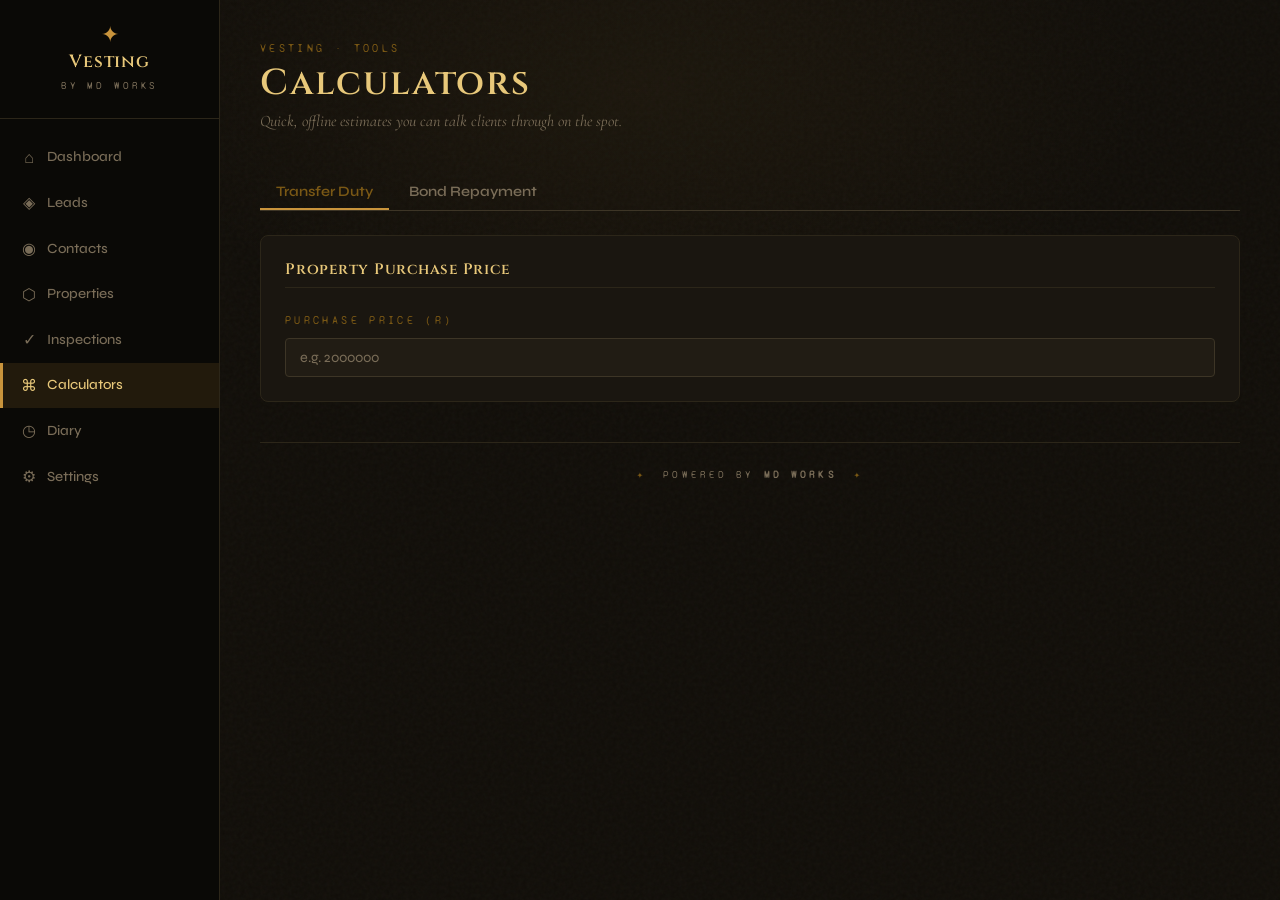
==== calculator.html @ 2bcaae5b "Add transfer duty/bond calculators and FICA compliance tracking" ====
<!DOCTYPE html>
<html lang="en">
<head>
  <meta charset="UTF-8" />
  <meta name="viewport" content="width=device-width, initial-scale=1.0" />
  <meta name="theme-color" content="#c9943c" />
  <title>Calculators — Vesting</title>
  <link rel="manifest" href="manifest.json" />
  <link rel="stylesheet" href="css/style.css" />
  <style>
    .calc-tabs {
      display: flex;
      gap: var(--spacing-xs);
      margin-bottom: var(--spacing-lg);
      border-bottom: 1px solid var(--md-border-lt);
    }
    .calc-tab {
      padding: var(--spacing-sm) var(--spacing-md);
      background: transparent;
      border: none;
      border-bottom: 2px solid transparent;
      color: var(--md-muted);
      font-family: inherit;
      font-size: .9rem;
      font-weight: 600;
      cursor: pointer;
    }
    .calc-tab--active { color: var(--md-gold-dk); border-bottom-color: var(--md-gold); }

    .calc-panel { display: none; }
    .calc-panel--active { display: block; }

    .calc-result {
      margin-top: var(--spacing-lg);
    }
    .calc-result__headline {
      text-align: center;
      padding: var(--spacing-lg);
      background: linear-gradient(135deg, rgba(201,148,60,.12), rgba(201,148,60,.03));
      border: 1px solid var(--md-border-lt);
      border-radius: var(--md-radius);
      margin-bottom: var(--spacing-md);
    }
    .calc-result__headline-label {
      font-size: .78rem;
      text-transform: uppercase;
      letter-spacing: .06em;
      color: var(--md-muted);
      margin-bottom: var(--spacing-xs);
    }
    .calc-result__headline-value {
      font-size: 2.1rem;
      font-weight: 700;
      color: var(--md-gold-dk);
    }
    .calc-breakdown {
      display: grid;
      gap: 1px;
      background: var(--md-border-lt);
      border: 1px solid var(--md-border-lt);
      border-radius: var(--md-radius);
      overflow: hidden;
    }
    .calc-breakdown__row {
      display: flex;
      justify-content: space-between;
      padding: var(--spacing-sm) var(--spacing-md);
      background: var(--md-surface);
      font-size: .85rem;
    }
    .calc-breakdown__row--total {
      font-weight: 700;
      background: rgba(201,148,60,.06);
    }
    .calc-breakdown__label { color: var(--md-muted); }
    .calc-breakdown__value { font-weight: 600; }

    .calc-note {
      font-size: .78rem;
      color: var(--md-muted);
      margin-top: var(--spacing-md);
      line-height: 1.5;
    }

    .calc-share-btn { margin-top: var(--spacing-md); }
  </style>
</head>
<body>

<div class="app-shell">

  <nav id="vesting-nav"></nav>

  <main class="page-content">

    <header class="page-header">
      <p class="page-header__eyebrow">Vesting · Tools</p>
      <h1 class="page-header__title">Calculators</h1>
      <p class="page-header__subtitle">Quick, offline estimates you can talk clients through on the spot.</p>
    </header>

    <div class="calc-tabs">
      <button type="button" class="calc-tab calc-tab--active" data-tab="transfer-duty">Transfer Duty</button>
      <button type="button" class="calc-tab" data-tab="bond">Bond Repayment</button>
    </div>

    <!-- ══════════════════ Transfer Duty ══════════════════ -->
    <section class="calc-panel calc-panel--active" id="panel-transfer-duty">
      <div class="form-section">
        <h3 class="form-section__title">Property Purchase Price</h3>
        <div class="form-grid">
          <div class="form-group form-group--full">
            <label for="td-price">Purchase Price (R)</label>
            <input type="number" id="td-price" min="0" step="10000" placeholder="e.g. 2000000" inputmode="numeric" />
          </div>
        </div>
      </div>

      <div class="calc-result" id="td-result" style="display:none;">
        <div class="calc-result__headline">
          <div class="calc-result__headline-label">Transfer Duty Payable</div>
          <div class="calc-result__headline-value" id="td-total">R0</div>
        </div>
        <div class="calc-breakdown" id="td-breakdown"></div>
        <p class="calc-note">
          Based on SARS 2025/26 transfer duty brackets for natural persons (effective 1 April 2025).
          Transfer duty is paid by the buyer to SARS via the transferring attorney, separately from
          conveyancing and Deeds Office fees. Companies, CCs and trusts are taxed under the same table.
          If the seller is a VAT-registered vendor, VAT applies instead of transfer duty. Always confirm
          the current brackets on sars.gov.za, as rates are reviewed annually.
        </p>
        <button type="button" class="btn btn--whatsapp calc-share-btn" id="td-share-btn">
          Share via WhatsApp
        </button>
      </div>
    </section>

    <!-- ══════════════════ Bond Repayment ══════════════════ -->
    <section class="calc-panel" id="panel-bond">
      <div class="form-section">
        <h3 class="form-section__title">Loan Details</h3>
        <div class="form-grid">
          <div class="form-group">
            <label for="bd-amount">Loan Amount (R)</label>
            <input type="number" id="bd-amount" min="0" step="10000" placeholder="e.g. 1800000" inputmode="numeric" />
          </div>
          <div class="form-group">
            <label for="bd-rate">Interest Rate (% per year)</label>
            <input type="number" id="bd-rate" min="0" max="30" step="0.05" value="10.50" inputmode="decimal" />
          </div>
          <div class="form-group">
            <label for="bd-term">Loan Term (years)</label>
            <select id="bd-term">
              <option value="20">20 years</option>
              <option value="25" selected>25 years</option>
              <option value="30">30 years</option>
            </select>
          </div>
          <div class="form-group">
            <label for="bd-deposit">Deposit (R, optional)</label>
            <input type="number" id="bd-deposit" min="0" step="10000" placeholder="e.g. 200000" inputmode="numeric" />
          </div>
        </div>
        <p class="calc-note">
          Default rate reflects the SA prime lending rate as a starting point (10.50% as of mid-2026) — edit it
          to match the client's actual quoted rate, since prime changes with each SARB MPC meeting and a bank's
          rate to an individual is usually prime plus or minus a margin based on their risk profile.
        </p>
      </div>

      <div class="calc-result" id="bd-result" style="display:none;">
        <div class="calc-result__headline">
          <div class="calc-result__headline-label">Estimated Monthly Repayment</div>
          <div class="calc-result__headline-value" id="bd-monthly">R0</div>
        </div>
        <div class="calc-breakdown" id="bd-breakdown"></div>
        <p class="calc-note">
          Estimate only — excludes bond registration fees, initiation fees, and any life/homeowner's
          insurance the bank requires as a condition of the loan. Confirm final figures with the client's
          bank or bond originator.
        </p>
        <button type="button" class="btn btn--whatsapp calc-share-btn" id="bd-share-btn">
          Share via WhatsApp
        </button>
      </div>
    </section>

    <footer id="vesting-footer"></footer>

  </main>
</div>

<script src="js/db.js"></script>
<script src="js/crypto.js"></script>
<script src="js/app.js"></script>
<script>
;(async () => {

  await App.init()

  // ── Tabs ────────────────────────────────────────────────────────────────
  document.querySelectorAll('.calc-tab').forEach(tab => {
    tab.addEventListener('click', () => {
      document.querySelectorAll('.calc-tab').forEach(t => t.classList.remove('calc-tab--active'))
      document.querySelectorAll('.calc-panel').forEach(p => p.classList.remove('calc-panel--active'))
      tab.classList.add('calc-tab--active')
      document.getElementById(`panel-${tab.dataset.tab}`).classList.add('calc-panel--active')
    })
  })

  // ── Formatting helpers ─────────────────────────────────────────────────
  function rands (n) {
    return 'R' + Math.round(n).toLocaleString('en-ZA')
  }

  // ── Transfer Duty (SARS 2025/26 brackets, natural persons) ────────────
  // Source: SARS Transfer Duty Act rates effective 1 April 2025.
  // Each bracket: { floor, rate } — duty is calculated marginally, i.e.
  // only the portion of the price that falls within each bracket is taxed
  // at that bracket's rate, same principle as income tax.
  const TRANSFER_DUTY_BRACKETS = [
    { floor: 0,          rate: 0.00 },
    { floor: 1210000,    rate: 0.03 },
    { floor: 1663800,    rate: 0.06 },
    { floor: 2329300,    rate: 0.08 },
    { floor: 2994800,    rate: 0.11 },
    { floor: 13310000,   rate: 0.13 }
  ]

  function calcTransferDuty (price) {
    let duty = 0
    const rows = []

    for (let i = 0; i < TRANSFER_DUTY_BRACKETS.length; i++) {
      const { floor, rate } = TRANSFER_DUTY_BRACKETS[i]
      const nextFloor = TRANSFER_DUTY_BRACKETS[i + 1] ? TRANSFER_DUTY_BRACKETS[i + 1].floor : Infinity
      if (price <= floor) break

      const taxableInBracket = Math.min(price, nextFloor) - floor
      const dutyInBracket     = taxableInBracket * rate

      if (dutyInBracket > 0) {
        rows.push({
          label: rate === 0
            ? `R0 – ${rands(nextFloor === Infinity ? price : nextFloor)} @ 0%`
            : `${rands(floor)} – ${rands(nextFloor === Infinity ? price : nextFloor)} @ ${(rate * 100).toFixed(0)}%`,
          value: dutyInBracket
        })
      }
      duty += dutyInBracket
    }

    return { duty, rows }
  }

  function renderTransferDuty () {
    const price = parseFloat(document.getElementById('td-price').value) || 0
    const resultEl = document.getElementById('td-result')

    if (price <= 0) { resultEl.style.display = 'none'; return }

    const { duty, rows } = calcTransferDuty(price)

    document.getElementById('td-total').textContent = rands(duty)
    document.getElementById('td-breakdown').innerHTML = rows.length
      ? rows.map(r => `
          <div class="calc-breakdown__row">
            <span class="calc-breakdown__label">${r.label}</span>
            <span class="calc-breakdown__value">${rands(r.value)}</span>
          </div>`).join('') + `
          <div class="calc-breakdown__row calc-breakdown__row--total">
            <span>Total Transfer Duty</span>
            <span>${rands(duty)}</span>
          </div>`
      : `<div class="calc-breakdown__row">
           <span class="calc-breakdown__label">No transfer duty payable — price is below the R1,210,000 threshold</span>
         </div>`

    resultEl.style.display = ''
  }

  document.getElementById('td-price').addEventListener('input', renderTransferDuty)

  document.getElementById('td-share-btn').addEventListener('click', () => {
    const price = parseFloat(document.getElementById('td-price').value) || 0
    if (price <= 0) { App.toast('Enter a purchase price first.', 'warning'); return }
    const { duty } = calcTransferDuty(price)
    const agentName = sessionStorage.getItem('vesting_agent_name') || ''
    const message =
      `Hi! Here's the transfer duty estimate for a property at ${rands(price)}:\n\n` +
      `Transfer Duty: ${rands(duty)}\n\n` +
      `This is based on current SARS rates and excludes conveyancing/attorney fees. ` +
      `Let me know if you'd like the full cost breakdown.` +
      (agentName ? `\n\n${agentName}` : '')
    App.whatsapp('', message)
  })

  // ── Bond repayment ───────────────────────────────────────────────────
  function calcBondRepayment (principal, annualRatePct, years) {
    const monthlyRate = (annualRatePct / 100) / 12
    const n            = years * 12
    if (monthlyRate === 0) return principal / n
    const monthly = principal * (monthlyRate * Math.pow(1 + monthlyRate, n)) / (Math.pow(1 + monthlyRate, n) - 1)
    return monthly
  }

  function renderBond () {
    const amountRaw  = parseFloat(document.getElementById('bd-amount').value) || 0
    const deposit    = parseFloat(document.getElementById('bd-deposit').value) || 0
    const rate       = parseFloat(document.getElementById('bd-rate').value) || 0
    const years      = parseInt(document.getElementById('bd-term').value, 10)
    const principal  = Math.max(amountRaw - deposit, 0)
    const resultEl   = document.getElementById('bd-result')

    if (principal <= 0) { resultEl.style.display = 'none'; return }

    const monthly     = calcBondRepayment(principal, rate, years)
    const totalPaid    = monthly * years * 12
    const totalInterest = totalPaid - principal

    document.getElementById('bd-monthly').textContent = rands(monthly)
    document.getElementById('bd-breakdown').innerHTML = `
      <div class="calc-breakdown__row">
        <span class="calc-breakdown__label">Loan Amount (after deposit)</span>
        <span class="calc-breakdown__value">${rands(principal)}</span>
      </div>
      <div class="calc-breakdown__row">
        <span class="calc-breakdown__label">Interest Rate</span>
        <span class="calc-breakdown__value">${rate.toFixed(2)}% p.a.</span>
      </div>
      <div class="calc-breakdown__row">
        <span class="calc-breakdown__label">Term</span>
        <span class="calc-breakdown__value">${years} years</span>
      </div>
      <div class="calc-breakdown__row">
        <span class="calc-breakdown__label">Total Interest Over Term</span>
        <span class="calc-breakdown__value">${rands(totalInterest)}</span>
      </div>
      <div class="calc-breakdown__row calc-breakdown__row--total">
        <span>Total Repaid</span>
        <span>${rands(totalPaid)}</span>
      </div>
    `
    resultEl.style.display = ''
  }

  ;['bd-amount', 'bd-rate', 'bd-term', 'bd-deposit'].forEach(id => {
    document.getElementById(id).addEventListener('input', renderBond)
    document.getElementById(id).addEventListener('change', renderBond)
  })
  renderBond() // show an initial estimate using the default rate if amount is pre-filled

  document.getElementById('bd-share-btn').addEventListener('click', () => {
    const amountRaw = parseFloat(document.getElementById('bd-amount').value) || 0
    const deposit   = parseFloat(document.getElementById('bd-deposit').value) || 0
    const rate      = parseFloat(document.getElementById('bd-rate').value) || 0
    const years     = parseInt(document.getElementById('bd-term').value, 10)
    const principal = Math.max(amountRaw - deposit, 0)
    if (principal <= 0) { App.toast('Enter a loan amount first.', 'warning'); return }
    const monthly = calcBondRepayment(principal, rate, years)
    const agentName = sessionStorage.getItem('vesting_agent_name') || ''
    const message =
      `Hi! Here's a bond repayment estimate:\n\n` +
      `Loan amount: ${rands(principal)}\n` +
      `Rate: ${rate.toFixed(2)}% over ${years} years\n` +
      `Estimated monthly repayment: ${rands(monthly)}\n\n` +
      `This excludes bond registration and initiation fees — happy to help you get a formal quote from a bank or bond originator.` +
      (agentName ? `\n\n${agentName}` : '')
    App.whatsapp('', message)
  })

})()
</script>

</body>
</html>
---- css/style.css ----
/* ============================================================
   Vesting — by MD Works
   css/style.css — Complete MD Works Design System
   Dark theme only. Gold accents. Cinzel headings. Syne body.
   ============================================================ */

/* ─── Google Fonts ─────────────────────────────────────────── */
@import url('https://fonts.googleapis.com/css2?family=Cinzel:wght@400;600;900&family=Cormorant+Garamond:ital,wght@0,300;0,400;0,600;1,300;1,400&family=Syne:wght@400;500;600;700&family=Syne+Mono&display=swap');

/* ─── Design Tokens ────────────────────────────────────────── */
:root {
  /* Backgrounds */
  --md-black:      #0a0906;
  --md-dark:       #110e09;
  --md-surface:    #1a1610;
  --md-panel:      #211c14;
  --md-border:     #2c2619;
  --md-border-lt:  #3d3526;

  /* Gold */
  --md-gold-dk:    #7a5815;
  --md-gold:       #c9943c;
  --md-gold-lt:    #e8c87a;
  --md-gold-pale:  #f5e4bb;
  --md-gold-glow:  rgba(201, 148, 60, .12);

  /* Text */
  --md-cream:      #f0e6ce;
  --md-muted:      #7a6d58;

  /* Semantic */
  --md-success:    #4caf7a;
  --md-danger:     #c94c4c;
  --md-warning:    #d4a017;
  --md-info:       #4c8fc9;

  /* Shape */
  --md-radius:     4px;
  --md-radius-sm:  2px;
  --md-radius-lg:  8px;

  /* Layout */
  --nav-width:     220px;
  --content-max:   1200px;
  --spacing-xs:    4px;
  --spacing-sm:    8px;
  --spacing-md:    16px;
  --spacing-lg:    24px;
  --spacing-xl:    40px;

  /* Transitions */
  --transition:    150ms ease;
  --transition-md: 250ms ease;
}

/* ─── Reset & Base ─────────────────────────────────────────── */
*, *::before, *::after {
  box-sizing: border-box;
  margin:     0;
  padding:    0;
}

html {
  font-size:   16px;
  scroll-behavior: smooth;
}

body {
  background-color: var(--md-dark);
  color:            var(--md-cream);
  font-family:      'Syne', sans-serif;
  font-weight:      400;
  line-height:      1.6;
  min-height:       100vh;
  overflow-x:       hidden;
  position:         relative;
}

/* ─── Grain texture overlay ────────────────────────────────── */
body::before {
  content:  '';
  position: fixed;
  inset:    0;
  background-image: url("data:image/svg+xml,%3Csvg viewBox='0 0 256 256' xmlns='http://www.w3.org/2000/svg'%3E%3Cfilter id='noise'%3E%3CfeTurbulence type='fractalNoise' baseFrequency='0.9' numOctaves='4' stitchTiles='stitch'/%3E%3C/filter%3E%3Crect width='100%25' height='100%25' filter='url(%23noise)'/%3E%3C/svg%3E");
  opacity:  0.035;
  pointer-events: none;
  z-index:  0;
}

/* ─── Ambient glow ─────────────────────────────────────────── */
body::after {
  content:  '';
  position: fixed;
  top:      -20%;
  left:     50%;
  transform: translateX(-50%);
  width:    80vw;
  height:   60vh;
  background: radial-gradient(ellipse at center, rgba(201,148,60,.06) 0%, transparent 70%);
  pointer-events: none;
  z-index:  0;
}

/* ─── Layout shell ─────────────────────────────────────────── */
.app-shell {
  display:   flex;
  min-height: 100vh;
  position:  relative;
  z-index:   1;
}

/* ─── Sidebar nav ──────────────────────────────────────────── */
#vesting-nav {
  width:      var(--nav-width);
  min-height: 100vh;
  background: var(--md-black);
  border-right: 1px solid var(--md-border);
  display:    flex;
  flex-direction: column;
  position:   fixed;
  top:        0;
  left:       0;
  z-index:    100;
  overflow-y: auto;
  padding-bottom: var(--spacing-xl);
}

.nav-brand {
  display:        flex;
  flex-direction: column;
  align-items:    center;
  padding:        var(--spacing-lg) var(--spacing-md);
  border-bottom:  1px solid var(--md-border);
  gap:            2px;
}

.nav-ornament {
  color:       var(--md-gold);
  font-size:   1.4rem;
  line-height: 1;
}

.nav-title {
  font-family:     'Cinzel', serif;
  font-weight:     600;
  font-size:       1.1rem;
  color:           var(--md-gold-lt);
  letter-spacing:  .05em;
}

.nav-by {
  font-family:    'Syne Mono', monospace;
  font-size:      .6rem;
  color:          var(--md-muted);
  text-transform: uppercase;
  letter-spacing: .3em;
}

.nav-links {
  list-style: none;
  padding:    var(--spacing-md) 0;
  flex:       1;
}

.nav-link {
  display:        flex;
  align-items:    center;
  gap:            var(--spacing-sm);
  padding:        10px var(--spacing-md);
  color:          var(--md-muted);
  text-decoration: none;
  font-size:      .875rem;
  font-weight:    500;
  border-left:    3px solid transparent;
  transition:     color var(--transition), background var(--transition), border-color var(--transition);
}

.nav-link:hover {
  color:      var(--md-cream);
  background: var(--md-gold-glow);
}

.nav-link--active {
  color:        var(--md-gold-lt);
  border-color: var(--md-gold);
  background:   var(--md-gold-glow);
}

.nav-icon {
  font-size:  1rem;
  width:      20px;
  text-align: center;
  flex-shrink: 0;
}

.nav-label {
  white-space: nowrap;
}

/* ─── Main content area ────────────────────────────────────── */
.page-content {
  margin-left: var(--nav-width);
  flex:        1;
  padding:     var(--spacing-xl);
  max-width:   calc(var(--content-max) + var(--nav-width));
  width:       100%;
}

/* ─── Page header ──────────────────────────────────────────── */
.page-header {
  margin-bottom: var(--spacing-xl);
}

.page-header__eyebrow {
  font-family:    'Syne Mono', monospace;
  font-size:      .7rem;
  color:          var(--md-gold-dk);
  text-transform: uppercase;
  letter-spacing: .3em;
  margin-bottom:  var(--spacing-xs);
}

.page-header__title {
  font-family:    'Cinzel', serif;
  font-size:      clamp(1.5rem, 4vw, 2.25rem);
  font-weight:    600;
  color:          var(--md-gold-lt);
  letter-spacing: .05em;
  line-height:    1.2;
}

.page-header__subtitle {
  font-family:  'Cormorant Garamond', serif;
  font-style:   italic;
  font-size:    1rem;
  color:        var(--md-muted);
  margin-top:   var(--spacing-xs);
}

.page-header__actions {
  display:    flex;
  gap:        var(--spacing-sm);
  margin-top: var(--spacing-md);
  flex-wrap:  wrap;
}

/* ─── Divider ──────────────────────────────────────────────── */
.divider {
  display:        flex;
  align-items:    center;
  gap:            var(--spacing-md);
  margin:         var(--spacing-xl) 0;
  color:          var(--md-gold);
  font-size:      .8rem;
}

.divider::before,
.divider::after {
  content:    '';
  flex:       1;
  height:     1px;
  background: linear-gradient(90deg, transparent, var(--md-border-lt), transparent);
}

/* ─── Typography ───────────────────────────────────────────── */
h1, h2, h3, h4 {
  font-family:    'Cinzel', serif;
  color:          var(--md-gold-lt);
  letter-spacing: .05em;
  line-height:    1.25;
}

h1 { font-size: clamp(1.75rem, 5vw, 2.5rem); font-weight: 600; }
h2 { font-size: clamp(1.25rem, 3vw, 1.75rem); font-weight: 600; }
h3 { font-size: 1.125rem; font-weight: 600; }
h4 { font-size: 1rem;     font-weight: 600; }

p  { margin-bottom: var(--spacing-md); }
p:last-child { margin-bottom: 0; }

a {
  color:           var(--md-gold);
  text-decoration: none;
  transition:      color var(--transition);
}
a:hover { color: var(--md-gold-lt); }

label {
  display:        block;
  font-family:    'Syne Mono', monospace;
  font-size:      .7rem;
  color:          var(--md-gold-dk);
  text-transform: uppercase;
  letter-spacing: .3em;
  margin-bottom:  var(--spacing-xs);
}

small, .text-sm  { font-size: .8rem; }
.text-muted      { color: var(--md-muted); }
.text-gold       { color: var(--md-gold); }
.text-gold-lt    { color: var(--md-gold-lt); }
.text-success    { color: var(--md-success); }
.text-danger     { color: var(--md-danger); }
.text-warning    { color: var(--md-warning); }
.text-mono       { font-family: 'Syne Mono', monospace; }

.tagline {
  font-family: 'Cormorant Garamond', serif;
  font-style:  italic;
  font-size:   1.1rem;
  color:       var(--md-muted);
}

/* ─── Buttons ──────────────────────────────────────────────── */
.btn {
  display:         inline-flex;
  align-items:     center;
  gap:             var(--spacing-xs);
  padding:         10px 20px;
  border:          1px solid transparent;
  border-radius:   var(--md-radius);
  font-family:     'Syne', sans-serif;
  font-size:       .875rem;
  font-weight:     600;
  cursor:          pointer;
  text-decoration: none;
  transition:      all var(--transition);
  white-space:     nowrap;
  line-height:     1;
}

.btn:disabled,
.btn[disabled] {
  opacity: .4;
  cursor:  not-allowed;
}

/* Primary — gold gradient */
.btn--gold {
  background: linear-gradient(135deg, var(--md-gold-dk), var(--md-gold));
  border-color: var(--md-gold);
  color:       var(--md-black);
  font-weight: 700;
}
.btn--gold:hover:not(:disabled) {
  background:  linear-gradient(135deg, var(--md-gold), var(--md-gold-lt));
  color:       var(--md-black);
  box-shadow:  0 0 16px var(--md-gold-glow);
}

/* Ghost / secondary */
.btn--ghost {
  background:   transparent;
  border-color: var(--md-border-lt);
  color:        var(--md-cream);
}
.btn--ghost:hover:not(:disabled) {
  border-color: var(--md-gold);
  color:        var(--md-gold-lt);
  background:   var(--md-gold-glow);
}

/* Danger */
.btn--danger {
  background:   transparent;
  border-color: var(--md-danger);
  color:        var(--md-danger);
}
.btn--danger:hover:not(:disabled) {
  background: var(--md-danger);
  color:      var(--md-cream);
}

/* Success */
.btn--success {
  background:   transparent;
  border-color: var(--md-success);
  color:        var(--md-success);
}
.btn--success:hover:not(:disabled) {
  background: var(--md-success);
  color:      var(--md-black);
}

/* Sizes */
.btn--sm { padding: 6px 12px; font-size: .8rem; }
.btn--lg { padding: 14px 28px; font-size: 1rem; }
.btn--full { width: 100%; justify-content: center; }

/* Icon-only button */
.btn--icon {
  padding:       8px;
  border-radius: var(--md-radius-sm);
}

/* WhatsApp button */
.btn--whatsapp {
  background:   #25d366;
  border-color: #25d366;
  color:        #fff;
}
.btn--whatsapp:hover:not(:disabled) {
  background:  #1da851;
  border-color: #1da851;
}

/* ─── Cards ────────────────────────────────────────────────── */
.card {
  background:    var(--md-surface);
  border:        1px solid var(--md-border);
  border-radius: var(--md-radius-lg);
  padding:       var(--spacing-lg);
  transition:    border-color var(--transition-md), box-shadow var(--transition-md);
}

.card:hover {
  border-color: var(--md-gold-dk);
  box-shadow:   0 0 20px var(--md-gold-glow);
}

.card--flat {
  background: var(--md-panel);
}

.card--active {
  border-color: var(--md-gold);
  box-shadow:   0 0 16px var(--md-gold-glow);
}

.card__label {
  font-family:    'Syne Mono', monospace;
  font-size:      .65rem;
  color:          var(--md-gold-dk);
  text-transform: uppercase;
  letter-spacing: .3em;
  margin-bottom:  var(--spacing-xs);
}

.card__title {
  font-family:    'Cinzel', serif;
  font-size:      1rem;
  color:          var(--md-gold-lt);
  letter-spacing: .03em;
  margin-bottom:  var(--spacing-xs);
}

.card__value {
  font-size:   1.5rem;
  font-weight: 700;
  color:       var(--md-cream);
}

/* ─── Stat cards (dashboard) ───────────────────────────────── */
.stats-grid {
  display:               grid;
  grid-template-columns: repeat(auto-fit, minmax(180px, 1fr));
  gap:                   var(--spacing-md);
  margin-bottom:         var(--spacing-xl);
}

.stat-card {
  background:    var(--md-surface);
  border:        1px solid var(--md-border);
  border-radius: var(--md-radius-lg);
  padding:       var(--spacing-lg);
  transition:    border-color var(--transition-md), box-shadow var(--transition-md);
}

.stat-card:hover {
  border-color: var(--md-gold-dk);
  box-shadow:   0 0 16px var(--md-gold-glow);
}

.stat-card__label {
  font-family:    'Syne Mono', monospace;
  font-size:      .65rem;
  color:          var(--md-gold-dk);
  text-transform: uppercase;
  letter-spacing: .3em;
  margin-bottom:  var(--spacing-sm);
}

.stat-card__value {
  font-family:  'Cinzel', serif;
  font-size:    2rem;
  font-weight:  600;
  color:        var(--md-gold-lt);
  line-height:  1;
}

.stat-card__sub {
  font-size:  .75rem;
  color:      var(--md-muted);
  margin-top: var(--spacing-xs);
}

/* ─── Quick action cards ───────────────────────────────────── */
.actions-grid {
  display:               grid;
  grid-template-columns: repeat(auto-fit, minmax(140px, 1fr));
  gap:                   var(--spacing-md);
  margin-bottom:         var(--spacing-xl);
}

.action-card {
  display:        flex;
  flex-direction: column;
  align-items:    center;
  justify-content: center;
  gap:            var(--spacing-sm);
  padding:        var(--spacing-lg) var(--spacing-md);
  background:     var(--md-surface);
  border:         1px solid var(--md-border);
  border-radius:  var(--md-radius-lg);
  text-decoration: none;
  color:          var(--md-cream);
  transition:     all var(--transition-md);
  cursor:         pointer;
  text-align:     center;
}

.action-card:hover {
  border-color: var(--md-gold);
  background:   var(--md-gold-glow);
  color:        var(--md-gold-lt);
  box-shadow:   0 0 20px var(--md-gold-glow);
  transform:    translateY(-2px);
}

.action-card__icon {
  font-size:   1.75rem;
  line-height: 1;
}

.action-card__label {
  font-family:    'Syne Mono', monospace;
  font-size:      .65rem;
  text-transform: uppercase;
  letter-spacing: .2em;
  color:          var(--md-muted);
}

.action-card:hover .action-card__label {
  color: var(--md-gold-lt);
}

/* ─── Form elements ────────────────────────────────────────── */
.form-section {
  background:    var(--md-surface);
  border:        1px solid var(--md-border);
  border-radius: var(--md-radius-lg);
  padding:       var(--spacing-lg);
  margin-bottom: var(--spacing-lg);
}

.form-section__title {
  font-family:    'Cinzel', serif;
  font-size:      .95rem;
  font-weight:    600;
  color:          var(--md-gold-lt);
  letter-spacing: .05em;
  margin-bottom:  var(--spacing-lg);
  padding-bottom: var(--spacing-sm);
  border-bottom:  1px solid var(--md-border);
}

.form-grid {
  display:               grid;
  grid-template-columns: repeat(auto-fit, minmax(240px, 1fr));
  gap:                   var(--spacing-md);
}

.form-group {
  display:        flex;
  flex-direction: column;
  gap:            var(--spacing-xs);
}

.form-group--full {
  grid-column: 1 / -1;
}

/* Inputs, selects, textareas */
input[type="text"],
input[type="email"],
input[type="tel"],
input[type="number"],
input[type="date"],
input[type="time"],
input[type="password"],
input[type="search"],
select,
textarea {
  width:            100%;
  padding:          10px 14px;
  background:       var(--md-panel);
  border:           1px solid var(--md-border-lt);
  border-radius:    var(--md-radius);
  color:            var(--md-cream);
  font-family:      'Syne', sans-serif;
  font-size:        .9rem;
  transition:       border-color var(--transition), box-shadow var(--transition);
  appearance:       none;
  -webkit-appearance: none;
}

input:focus,
select:focus,
textarea:focus {
  outline:      none;
  border-color: var(--md-gold);
  box-shadow:   0 0 0 3px var(--md-gold-glow);
}

input::placeholder,
textarea::placeholder {
  color: var(--md-muted);
}

/* Date input calendar icon colour fix */
input[type="date"]::-webkit-calendar-picker-indicator {
  filter: invert(0.6) sepia(1) saturate(2) hue-rotate(5deg);
  cursor: pointer;
}

select {
  background-image: url("data:image/svg+xml,%3Csvg xmlns='http://www.w3.org/2000/svg' width='12' height='8' viewBox='0 0 12 8'%3E%3Cpath d='M1 1l5 5 5-5' stroke='%237a5815' stroke-width='2' fill='none' stroke-linecap='round'/%3E%3C/svg%3E");
  background-repeat:   no-repeat;
  background-position: right 12px center;
  padding-right:       36px;
  cursor:              pointer;
}

select option {
  background: var(--md-panel);
  color:      var(--md-cream);
}

textarea {
  resize:     vertical;
  min-height: 100px;
}

/* Checkbox & radio */
input[type="checkbox"],
input[type="radio"] {
  width:         16px;
  height:        16px;
  accent-color:  var(--md-gold);
  cursor:        pointer;
  flex-shrink:   0;
}

.checkbox-group,
.radio-group {
  display:    flex;
  align-items: center;
  gap:        var(--spacing-sm);
  cursor:     pointer;
}

.checkbox-group label,
.radio-group label {
  font-family:    'Syne', sans-serif;
  font-size:      .875rem;
  color:          var(--md-cream);
  text-transform: none;
  letter-spacing: normal;
  cursor:         pointer;
  margin-bottom:  0;
}

/* Feature toggle chips */
.feature-grid {
  display:               grid;
  grid-template-columns: repeat(auto-fill, minmax(160px, 1fr));
  gap:                   var(--spacing-sm);
}

.feature-chip {
  display:       flex;
  align-items:   center;
  gap:           var(--spacing-xs);
  padding:       8px 12px;
  background:    var(--md-panel);
  border:        1px solid var(--md-border);
  border-radius: var(--md-radius);
  cursor:        pointer;
  transition:    all var(--transition);
  user-select:   none;
}

.feature-chip:hover {
  border-color: var(--md-gold-dk);
}

.feature-chip--active {
  border-color: var(--md-gold);
  background:   var(--md-gold-glow);
  color:        var(--md-gold-lt);
}

.feature-chip input[type="checkbox"] {
  display: none;
}

.feature-chip__label {
  font-size:   .8rem;
  color:       var(--md-muted);
  transition:  color var(--transition);
}

.feature-chip--active .feature-chip__label {
  color: var(--md-gold-lt);
}

/* ─── Validation states ────────────────────────────────────── */
.field--error {
  border-color: var(--md-danger) !important;
  box-shadow:   0 0 0 3px rgba(201, 76, 76, .15) !important;
}

@keyframes shake {
  0%, 100% { transform: translateX(0); }
  20%       { transform: translateX(-6px); }
  40%       { transform: translateX(6px); }
  60%       { transform: translateX(-4px); }
  80%       { transform: translateX(4px); }
}

.field--shake {
  animation: shake 0.35s ease;
}

.field-error-msg {
  font-size:  .75rem;
  color:      var(--md-danger);
  margin-top: var(--spacing-xs);
}

.form-error-banner {
  background:    rgba(201, 76, 76, .1);
  border:        1px solid var(--md-danger);
  border-radius: var(--md-radius);
  padding:       var(--spacing-md);
  margin-bottom: var(--spacing-lg);
}

.form-error-banner__title {
  font-weight:   600;
  color:         var(--md-danger);
  margin-bottom: var(--spacing-xs);
}

.form-error-banner ul {
  padding-left: var(--spacing-lg);
  color:        var(--md-cream);
  font-size:    .875rem;
}

.form-error-banner li {
  margin-bottom: var(--spacing-xs);
}

/* ─── Tables ───────────────────────────────────────────────── */
.table-wrap {
  overflow-x:    auto;
  border:        1px solid var(--md-border);
  border-radius: var(--md-radius-lg);
}

table {
  width:           100%;
  border-collapse: collapse;
  font-size:       .875rem;
}

thead tr {
  background:   var(--md-black);
  border-bottom: 1px solid var(--md-border-lt);
}

thead th {
  padding:        10px var(--spacing-md);
  text-align:     left;
  font-family:    'Syne Mono', monospace;
  font-size:      .65rem;
  color:          var(--md-gold-dk);
  text-transform: uppercase;
  letter-spacing: .2em;
  white-space:    nowrap;
}

tbody tr {
  border-bottom: 1px solid var(--md-border);
  transition:    background var(--transition);
}

tbody tr:last-child {
  border-bottom: none;
}

tbody tr:hover {
  background: var(--md-gold-glow);
}

tbody td {
  padding:     12px var(--spacing-md);
  color:       var(--md-cream);
  vertical-align: middle;
}

.td-actions {
  display:    flex;
  gap:        var(--spacing-xs);
  align-items: center;
}

/* ─── Badges ───────────────────────────────────────────────── */
.badge {
  display:        inline-block;
  padding:        2px 8px;
  border-radius:  var(--md-radius-sm);
  font-family:    'Syne Mono', monospace;
  font-size:      .65rem;
  text-transform: uppercase;
  letter-spacing: .15em;
  white-space:    nowrap;
}

.badge--gold    { background: rgba(201,148,60,.2);  color: var(--md-gold-lt); }
.badge--success { background: rgba(76,175,122,.2);  color: var(--md-success); }
.badge--danger  { background: rgba(201,76,76,.2);   color: var(--md-danger);  }
.badge--warning { background: rgba(212,160,23,.2);  color: var(--md-warning); }
.badge--info    { background: rgba(76,143,201,.2);  color: var(--md-info);    }
.badge--muted   { background: rgba(122,109,88,.2);  color: var(--md-muted);   }

/* ─── Search & filter bar ──────────────────────────────────── */
.filter-bar {
  display:       flex;
  gap:           var(--spacing-sm);
  align-items:   center;
  flex-wrap:     wrap;
  margin-bottom: var(--spacing-lg);
  padding:       var(--spacing-md);
  background:    var(--md-surface);
  border:        1px solid var(--md-border);
  border-radius: var(--md-radius-lg);
}

.filter-bar .search-input {
  flex: 1;
  min-width: 200px;
}

.filter-bar select {
  min-width: 140px;
  flex-shrink: 0;
}

/* ─── Property grid ────────────────────────────────────────── */
.property-grid {
  display:               grid;
  grid-template-columns: repeat(3, 1fr);
  gap:                   var(--spacing-lg);
}

.property-card {
  background:    var(--md-surface);
  border:        1px solid var(--md-border);
  border-radius: var(--md-radius-lg);
  overflow:      hidden;
  transition:    all var(--transition-md);
}

.property-card:hover {
  border-color: var(--md-gold-dk);
  box-shadow:   0 4px 24px var(--md-gold-glow);
  transform:    translateY(-2px);
}

.property-card__image {
  width:       100%;
  height:      180px;
  object-fit:  cover;
  background:  var(--md-panel);
  display:     flex;
  align-items: center;
  justify-content: center;
  color:       var(--md-muted);
  font-size:   2rem;
}

.property-card__body {
  padding: var(--spacing-md);
}

.property-card__address {
  font-weight:   600;
  color:         var(--md-cream);
  margin-bottom: var(--spacing-xs);
  font-size:     .9rem;
}

.property-card__price {
  font-family:   'Cinzel', serif;
  font-size:     1.1rem;
  color:         var(--md-gold-lt);
  margin-bottom: var(--spacing-sm);
}

.property-card__meta {
  display:    flex;
  gap:        var(--spacing-md);
  font-size:  .8rem;
  color:      var(--md-muted);
  flex-wrap:  wrap;
  margin-bottom: var(--spacing-sm);
}

.property-card__actions {
  display:  flex;
  gap:      var(--spacing-xs);
  padding:  var(--spacing-sm) var(--spacing-md);
  border-top: 1px solid var(--md-border);
}

/* ─── Photo gallery ────────────────────────────────────────── */
.photo-gallery {
  display:               grid;
  grid-template-columns: repeat(auto-fill, minmax(120px, 1fr));
  gap:                   var(--spacing-sm);
}

.photo-thumb {
  position:      relative;
  aspect-ratio:  4/3;
  border:        1px solid var(--md-border);
  border-radius: var(--md-radius);
  overflow:      hidden;
  cursor:        pointer;
}

.photo-thumb img {
  width:      100%;
  height:     100%;
  object-fit: cover;
  transition: transform var(--transition-md);
}

.photo-thumb:hover img {
  transform: scale(1.05);
}

.photo-thumb__remove {
  position:      absolute;
  top:           4px;
  right:         4px;
  background:    rgba(0,0,0,.7);
  border:        none;
  border-radius: 50%;
  color:         var(--md-danger);
  width:         24px;
  height:        24px;
  display:       flex;
  align-items:   center;
  justify-content: center;
  cursor:        pointer;
  font-size:     1rem;
  opacity:       0;
  transition:    opacity var(--transition);
}

.photo-thumb:hover .photo-thumb__remove {
  opacity: 1;
}

.photo-upload-btn {
  aspect-ratio:  4/3;
  border:        2px dashed var(--md-border-lt);
  border-radius: var(--md-radius);
  display:       flex;
  flex-direction: column;
  align-items:   center;
  justify-content: center;
  gap:           var(--spacing-xs);
  cursor:        pointer;
  color:         var(--md-muted);
  font-size:     .75rem;
  transition:    all var(--transition);
}

.photo-upload-btn:hover {
  border-color: var(--md-gold);
  color:        var(--md-gold-lt);
  background:   var(--md-gold-glow);
}

.photo-upload-btn__icon {
  font-size: 1.5rem;
}

/* ─── Signature canvas ─────────────────────────────────────── */
.signature-pad {
  border:        1px solid var(--md-border-lt);
  border-radius: var(--md-radius);
  background:    var(--md-panel);
  cursor:        crosshair;
  display:       block;
  width:         100%;
  touch-action:  none;
}

.signature-wrap {
  position: relative;
}

.signature-wrap__label {
  margin-bottom: var(--spacing-xs);
}

.signature-wrap__clear {
  position:  absolute;
  top:       var(--spacing-xs);
  right:     var(--spacing-xs);
  z-index:   1;
}

/* ─── Checklist (inspection) ───────────────────────────────── */
.checklist-item {
  background:    var(--md-surface);
  border:        1px solid var(--md-border);
  border-radius: var(--md-radius-lg);
  padding:       var(--spacing-md);
  margin-bottom: var(--spacing-md);
}

.checklist-item__header {
  display:         flex;
  align-items:     center;
  justify-content: space-between;
  margin-bottom:   var(--spacing-md);
  flex-wrap:       wrap;
  gap:             var(--spacing-sm);
}

.checklist-item__room {
  font-family:    'Cinzel', serif;
  font-size:      .95rem;
  color:          var(--md-gold-lt);
  letter-spacing: .03em;
}

.condition-radios {
  display: flex;
  gap:     var(--spacing-sm);
}

.condition-radio {
  display:       flex;
  align-items:   center;
  gap:           4px;
  padding:       4px 10px;
  border:        1px solid var(--md-border);
  border-radius: var(--md-radius-sm);
  cursor:        pointer;
  font-size:     .8rem;
  transition:    all var(--transition);
}

.condition-radio input { display: none; }

.condition-radio--good:has(input:checked)  { border-color: var(--md-success); color: var(--md-success); background: rgba(76,175,122,.1); }
.condition-radio--fair:has(input:checked)  { border-color: var(--md-warning); color: var(--md-warning); background: rgba(212,160,23,.1); }
.condition-radio--poor:has(input:checked)  { border-color: var(--md-danger);  color: var(--md-danger);  background: rgba(201,76,76,.1);  }

/* ─── Toast notifications ──────────────────────────────────── */
#toast-container {
  position:       fixed;
  bottom:         var(--spacing-lg);
  right:          var(--spacing-lg);
  z-index:        9999;
  display:        flex;
  flex-direction: column;
  gap:            var(--spacing-sm);
  pointer-events: none;
}

.toast {
  display:       flex;
  align-items:   center;
  gap:           var(--spacing-sm);
  padding:       12px var(--spacing-md);
  border-radius: var(--md-radius);
  border:        1px solid transparent;
  font-size:     .875rem;
  max-width:     360px;
  pointer-events: all;
  transform:     translateX(120%);
  transition:    transform var(--transition-md), opacity var(--transition-md);
  opacity:       0;
  box-shadow:    0 4px 16px rgba(0,0,0,.4);
}

.toast--visible {
  transform: translateX(0);
  opacity:   1;
}

.toast--hiding {
  transform: translateX(120%);
  opacity:   0;
}

.toast--gold    { background: var(--md-panel); border-color: var(--md-gold);    color: var(--md-gold-lt); }
.toast--success { background: var(--md-panel); border-color: var(--md-success); color: var(--md-success); }
.toast--danger  { background: var(--md-panel); border-color: var(--md-danger);  color: var(--md-danger);  }
.toast--warning { background: var(--md-panel); border-color: var(--md-warning); color: var(--md-warning); }
.toast--info    { background: var(--md-panel); border-color: var(--md-info);    color: var(--md-info);    }

.toast-message { flex: 1; }

.toast-close {
  background:  none;
  border:      none;
  color:       currentColor;
  cursor:      pointer;
  font-size:   1.1rem;
  line-height: 1;
  opacity:     .6;
  padding:     0 2px;
  flex-shrink: 0;
}
.toast-close:hover { opacity: 1; }

/* ─── Confirm dialog ───────────────────────────────────────── */
.vesting-dialog-overlay {
  position:   fixed;
  inset:      0;
  background: rgba(10,9,6,.8);
  z-index:    9998;
  display:    flex;
  align-items: center;
  justify-content: center;
  padding:    var(--spacing-md);
  opacity:    0;
  transition: opacity var(--transition-md);
}

.vesting-dialog-overlay--visible {
  opacity: 1;
}

.vesting-dialog {
  background:    var(--md-surface);
  border:        1px solid var(--md-border-lt);
  border-radius: var(--md-radius-lg);
  padding:       var(--spacing-xl);
  max-width:     400px;
  width:         100%;
  box-shadow:    0 8px 40px rgba(0,0,0,.6);
}

.vesting-dialog__message {
  font-size:      1rem;
  color:          var(--md-cream);
  margin-bottom:  var(--spacing-lg);
  line-height:    1.5;
}

.vesting-dialog__actions {
  display:         flex;
  gap:             var(--spacing-sm);
  justify-content: flex-end;
}

/* ─── Empty state ──────────────────────────────────────────── */
.empty-state {
  display:        flex;
  flex-direction: column;
  align-items:    center;
  justify-content: center;
  padding:        var(--spacing-xl) var(--spacing-lg);
  text-align:     center;
  gap:            var(--spacing-md);
}

.empty-state__ornament {
  font-size:   2.5rem;
  color:       var(--md-gold-dk);
  opacity:     .5;
}

.empty-state__message {
  color:       var(--md-muted);
  font-size:   .95rem;
  max-width:   320px;
  margin:      0;
}

/* ─── Follow-up list (dashboard) ───────────────────────────── */
.followup-list {
  display:        flex;
  flex-direction: column;
  gap:            var(--spacing-sm);
}

.followup-item {
  display:         flex;
  align-items:     center;
  justify-content: space-between;
  padding:         var(--spacing-sm) var(--spacing-md);
  background:      var(--md-surface);
  border:          1px solid var(--md-border);
  border-radius:   var(--md-radius);
  gap:             var(--spacing-sm);
  flex-wrap:       wrap;
}

.followup-item--overdue {
  border-color: var(--md-danger);
  background:   rgba(201,76,76,.05);
}

.followup-item--today {
  border-color: var(--md-warning);
  background:   rgba(212,160,23,.05);
}

.followup-item__name {
  font-weight: 600;
  color:       var(--md-cream);
  font-size:   .9rem;
}

.followup-item__date {
  font-size:  .8rem;
  color:      var(--md-muted);
}

.followup-item__date--overdue { color: var(--md-danger); }
.followup-item__date--today   { color: var(--md-warning); }

/* ─── Section heading ──────────────────────────────────────── */
.section-heading {
  display:         flex;
  align-items:     center;
  justify-content: space-between;
  margin-bottom:   var(--spacing-md);
  flex-wrap:       wrap;
  gap:             var(--spacing-sm);
}

.section-heading h2,
.section-heading h3 {
  margin: 0;
}

/* ─── Meter readings ───────────────────────────────────────── */
.meter-grid {
  display:               grid;
  grid-template-columns: repeat(auto-fit, minmax(200px, 1fr));
  gap:                   var(--spacing-md);
}

.meter-card {
  background:    var(--md-panel);
  border:        1px solid var(--md-border);
  border-radius: var(--md-radius);
  padding:       var(--spacing-md);
}

/* ─── Footer ───────────────────────────────────────────────── */
#vesting-footer {
  text-align:  center;
  padding:     var(--spacing-lg);
  font-family: 'Syne Mono', monospace;
  font-size:   .65rem;
  color:       var(--md-muted);
  text-transform: uppercase;
  letter-spacing: .3em;
  border-top:  1px solid var(--md-border);
  margin-top:  var(--spacing-xl);
}

.footer-ornament {
  color:        var(--md-gold-dk);
  margin:       0 var(--spacing-sm);
}

/* ─── PWA install banner ───────────────────────────────────── */
.install-banner {
  display:       flex;
  align-items:   center;
  justify-content: space-between;
  gap:           var(--spacing-md);
  padding:       var(--spacing-md) var(--spacing-lg);
  background:    var(--md-panel);
  border:        1px solid var(--md-gold-dk);
  border-radius: var(--md-radius-lg);
  margin-bottom: var(--spacing-lg);
}

.install-banner__text {
  font-size: .875rem;
  color:     var(--md-cream);
}

.install-banner__text strong {
  color: var(--md-gold-lt);
}

/* ─── Encryption status ────────────────────────────────────── */
.encryption-status {
  display:       flex;
  align-items:   center;
  gap:           var(--spacing-sm);
  padding:       var(--spacing-sm) var(--spacing-md);
  border-radius: var(--md-radius);
  font-size:     .8rem;
}

.encryption-status--locked   { background: rgba(201,76,76,.1);   color: var(--md-danger);  border: 1px solid var(--md-danger);  }
.encryption-status--unlocked { background: rgba(76,175,122,.1);  color: var(--md-success); border: 1px solid var(--md-success); }

/* ─── Progress bar ─────────────────────────────────────────── */
.progress-bar {
  background:    var(--md-panel);
  border:        1px solid var(--md-border);
  border-radius: var(--md-radius-sm);
  height:        6px;
  overflow:      hidden;
}

.progress-bar__fill {
  height:     100%;
  background: linear-gradient(90deg, var(--md-gold-dk), var(--md-gold));
  transition: width 300ms ease;
  border-radius: var(--md-radius-sm);
}

/* ─── Diary layout ─────────────────────────────────────────── */
.diary-layout {
  display: grid;
  grid-template-columns: 1fr 340px;
  gap:     var(--spacing-lg);
  align-items: start;
}

.diary-calendar {
  background:    var(--md-surface);
  border:        1px solid var(--md-border);
  border-radius: var(--md-radius-lg);
  overflow:      hidden;
  min-height:    500px;
}

.diary-calendar iframe {
  width:   100%;
  height:  600px;
  border:  none;
  filter:  invert(0.9) hue-rotate(175deg) saturate(0.5) brightness(0.9);
  display: block;
}

/* ─── Utility classes ──────────────────────────────────────── */
.flex         { display: flex; }
.flex-col     { flex-direction: column; }
.items-center { align-items: center; }
.justify-between { justify-content: space-between; }
.gap-sm       { gap: var(--spacing-sm); }
.gap-md       { gap: var(--spacing-md); }
.gap-lg       { gap: var(--spacing-lg); }
.mt-sm        { margin-top: var(--spacing-sm); }
.mt-md        { margin-top: var(--spacing-md); }
.mt-lg        { margin-top: var(--spacing-lg); }
.mb-md        { margin-bottom: var(--spacing-md); }
.mb-lg        { margin-bottom: var(--spacing-lg); }
.mb-xl        { margin-bottom: var(--spacing-xl); }
.w-full       { width: 100%; }
.hidden       { display: none !important; }
.sr-only      { position: absolute; width: 1px; height: 1px; overflow: hidden; clip: rect(0,0,0,0); }

/* ─── Responsive — Tablet ──────────────────────────────────── */
@media (max-width: 1024px) {
  .property-grid {
    grid-template-columns: repeat(2, 1fr);
  }

  .diary-layout {
    grid-template-columns: 1fr;
  }

  .diary-calendar iframe {
    height: 400px;
  }
}

/* ─── Responsive — Mobile ──────────────────────────────────── */
@media (max-width: 768px) {
  :root {
    --nav-width: 0px;
  }

  #vesting-nav {
    width:      100%;
    min-height: auto;
    position:   fixed;
    top:        auto;
    bottom:     0;
    left:       0;
    right:      0;
    flex-direction: row;
    border-right:  none;
    border-top:    1px solid var(--md-border);
    padding:       0;
    overflow-x:    auto;
    overflow-y:    hidden;
    z-index:       100;
  }

  .nav-brand { display: none; }

  .nav-links {
    display:    flex;
    flex-direction: row;
    padding:    0;
    width:      100%;
  }

  .nav-links li {
    flex: 1;
  }

  .nav-link {
    flex-direction: column;
    justify-content: center;
    align-items:    center;
    padding:        8px 4px;
    font-size:      .6rem;
    border-left:    none;
    border-top:     3px solid transparent;
    gap:            2px;
    min-width:      60px;
  }

  .nav-link--active {
    border-top-color: var(--md-gold);
    border-left-color: transparent;
  }

  .nav-icon  { font-size: 1.1rem; }
  .nav-label { display: block; font-size: .55rem; }

  .page-content {
    margin-left:    0;
    padding:        var(--spacing-md);
    padding-bottom: 80px; /* space for bottom nav */
  }

  .property-grid {
    grid-template-columns: 1fr;
  }

  .form-grid {
    grid-template-columns: 1fr;
  }

  .stats-grid {
    grid-template-columns: repeat(2, 1fr);
  }

  .actions-grid {
    grid-template-columns: repeat(2, 1fr);
  }

  .filter-bar {
    flex-direction: column;
    align-items:    stretch;
  }

  .filter-bar .search-input,
  .filter-bar select {
    width: 100%;
  }

  table {
    font-size: .8rem;
  }

  thead th,
  tbody td {
    padding: 8px;
  }

  #toast-container {
    bottom:     90px; /* above bottom nav */
    right:      var(--spacing-md);
    left:       var(--spacing-md);
    align-items: stretch;
  }

  .toast {
    max-width: 100%;
  }

  .vesting-dialog {
    padding: var(--spacing-lg);
  }
}

@media (max-width: 480px) {
  .stats-grid {
    grid-template-columns: 1fr 1fr;
  }

  .td-actions {
    flex-direction: column;
  }
}

/* ─── Print styles ─────────────────────────────────────────── */
@media print {
  #vesting-nav,
  #vesting-footer,
  #toast-container,
  .btn,
  .filter-bar,
  .page-header__actions {
    display: none !important;
  }

  .page-content {
    margin:  0;
    padding: 0;
  }

  body {
    background: #fff;
    color:      #000;
  }

  .card,
  .form-section,
  .checklist-item {
    border:     1px solid #ccc;
    box-shadow: none;
  }

  h1, h2, h3, h4 {
    color: #000;
  }
}
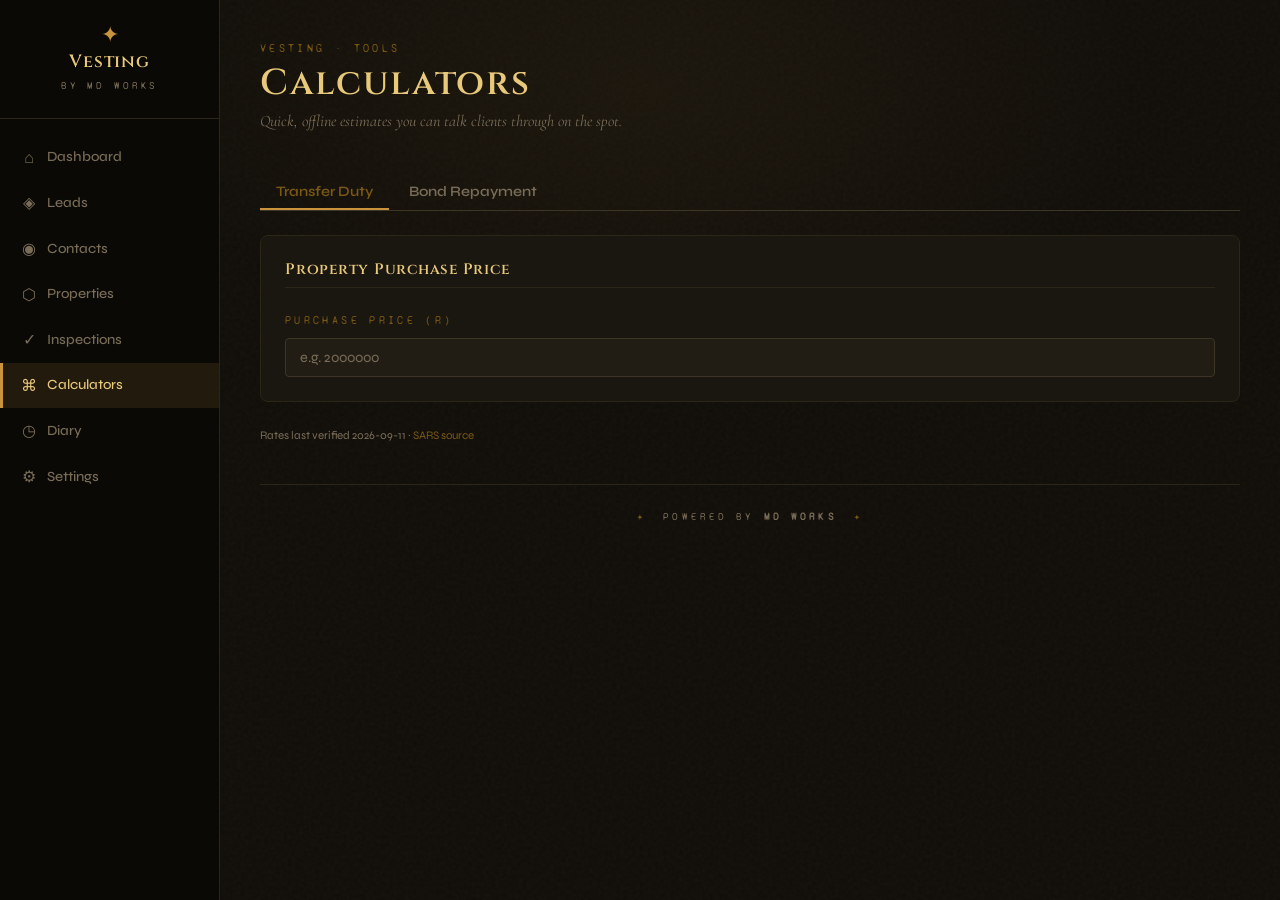
==== commit 5ec02803: "Isolate tax rates into dedicated config with staleness warning" ====
--- a/calculator.html
+++ b/calculator.html
@@ -82,6 +82,27 @@
       line-height: 1.5;
     }
 
+    .calc-staleness-warning {
+      display: none;
+      align-items: flex-start;
+      gap: var(--spacing-sm);
+      padding: var(--spacing-sm) var(--spacing-md);
+      background: rgba(201,76,76,.1);
+      border: 1px solid rgba(201,76,76,.35);
+      border-radius: var(--md-radius);
+      color: var(--md-danger);
+      font-size: .82rem;
+      margin-bottom: var(--spacing-md);
+    }
+    .calc-staleness-warning--visible { display: flex; }
+
+    .calc-rates-meta {
+      font-size: .72rem;
+      color: var(--md-muted);
+      margin-top: var(--spacing-sm);
+    }
+    .calc-rates-meta a { color: var(--md-gold-dk); }
+
     .calc-share-btn { margin-top: var(--spacing-md); }
   </style>
 </head>
@@ -106,6 +127,16 @@
 
     <!-- ══════════════════ Transfer Duty ══════════════════ -->
     <section class="calc-panel calc-panel--active" id="panel-transfer-duty">
+      <div class="calc-staleness-warning" id="td-staleness-warning">
+        <span>⚠️</span>
+        <span>
+          These transfer duty rates haven't been checked against SARS in over a year —
+          they may be out of date. Verify at
+          <a href="https://www.sars.gov.za/tax-rates/transfer-duty/" target="_blank" rel="noopener">sars.gov.za</a>
+          and update <code>js/tax-rates.js</code> if they've changed.
+        </span>
+      </div>
+
       <div class="form-section">
         <h3 class="form-section__title">Property Purchase Price</h3>
         <div class="form-grid">
@@ -133,6 +164,7 @@
           Share via WhatsApp
         </button>
       </div>
+      <p class="calc-rates-meta" id="td-rates-meta"></p>
     </section>
 
     <!-- ══════════════════ Bond Repayment ══════════════════ -->
@@ -146,7 +178,7 @@
           </div>
           <div class="form-group">
             <label for="bd-rate">Interest Rate (% per year)</label>
-            <input type="number" id="bd-rate" min="0" max="30" step="0.05" value="10.50" inputmode="decimal" />
+            <input type="number" id="bd-rate" min="0" max="30" step="0.05" inputmode="decimal" />
           </div>
           <div class="form-group">
             <label for="bd-term">Loan Term (years)</label>
@@ -162,10 +194,11 @@
           </div>
         </div>
         <p class="calc-note">
-          Default rate reflects the SA prime lending rate as a starting point (10.50% as of mid-2026) — edit it
-          to match the client's actual quoted rate, since prime changes with each SARB MPC meeting and a bank's
-          rate to an individual is usually prime plus or minus a margin based on their risk profile.
+          Edit the rate to match the client's actual quoted rate — a bank's rate to an individual is
+          usually the prime lending rate plus or minus a margin based on their risk profile, and prime
+          itself changes after SARB Monetary Policy Committee meetings.
         </p>
+        <p class="calc-rates-meta" id="bd-rates-meta"></p>
       </div>
 
       <div class="calc-result" id="bd-result" style="display:none;">
@@ -193,10 +226,36 @@
 <script src="js/db.js"></script>
 <script src="js/crypto.js"></script>
 <script src="js/app.js"></script>
+<script src="js/tax-rates.js"></script>
 <script>
 ;(async () => {
 
   await App.init()
+
+  // ── Rates metadata: staleness check + visible "last verified" note ───────
+  // If nobody has confirmed these rates against SARS/SARB in over a year,
+  // warn rather than silently calculating with numbers that may be stale.
+  function daysSince (isoDate) {
+    return (Date.now() - new Date(isoDate).getTime()) / (1000 * 60 * 60 * 24)
+  }
+
+  function renderRatesMeta () {
+    const td = TaxRates.transferDuty
+    document.getElementById('td-rates-meta').innerHTML =
+      `Rates last verified ${td.lastVerified} · <a href="${td.sourceUrl}" target="_blank" rel="noopener">SARS source</a>`
+    if (daysSince(td.lastVerified) > 365) {
+      document.getElementById('td-staleness-warning').classList.add('calc-staleness-warning--visible')
+    }
+
+    const prime = TaxRates.primeLendingRate
+    document.getElementById('bd-rates-meta').innerHTML =
+      `Default rate last verified ${prime.lastVerified} · <a href="${prime.sourceUrl}" target="_blank" rel="noopener">SARB source</a>`
+  }
+  renderRatesMeta()
+
+  // Seed the bond calculator's default rate from tax-rates.js rather than
+  // a value hardcoded in this page.
+  document.getElementById('bd-rate').value = TaxRates.primeLendingRate.ratePct.toFixed(2)
 
   // ── Tabs ────────────────────────────────────────────────────────────────
   document.querySelectorAll('.calc-tab').forEach(tab => {
@@ -213,19 +272,10 @@
     return 'R' + Math.round(n).toLocaleString('en-ZA')
   }
 
-  // ── Transfer Duty (SARS 2025/26 brackets, natural persons) ────────────
-  // Source: SARS Transfer Duty Act rates effective 1 April 2025.
-  // Each bracket: { floor, rate } — duty is calculated marginally, i.e.
-  // only the portion of the price that falls within each bracket is taxed
-  // at that bracket's rate, same principle as income tax.
-  const TRANSFER_DUTY_BRACKETS = [
-    { floor: 0,          rate: 0.00 },
-    { floor: 1210000,    rate: 0.03 },
-    { floor: 1663800,    rate: 0.06 },
-    { floor: 2329300,    rate: 0.08 },
-    { floor: 2994800,    rate: 0.11 },
-    { floor: 13310000,   rate: 0.13 }
-  ]
+  // ── Transfer Duty (SARS brackets, natural persons) ────────────────────
+  // Rates come from js/tax-rates.js, not hardcoded here — see that file
+  // for how to update them when SARS changes the brackets.
+  const TRANSFER_DUTY_BRACKETS = TaxRates.transferDuty.brackets
 
   function calcTransferDuty (price) {
     let duty = 0
